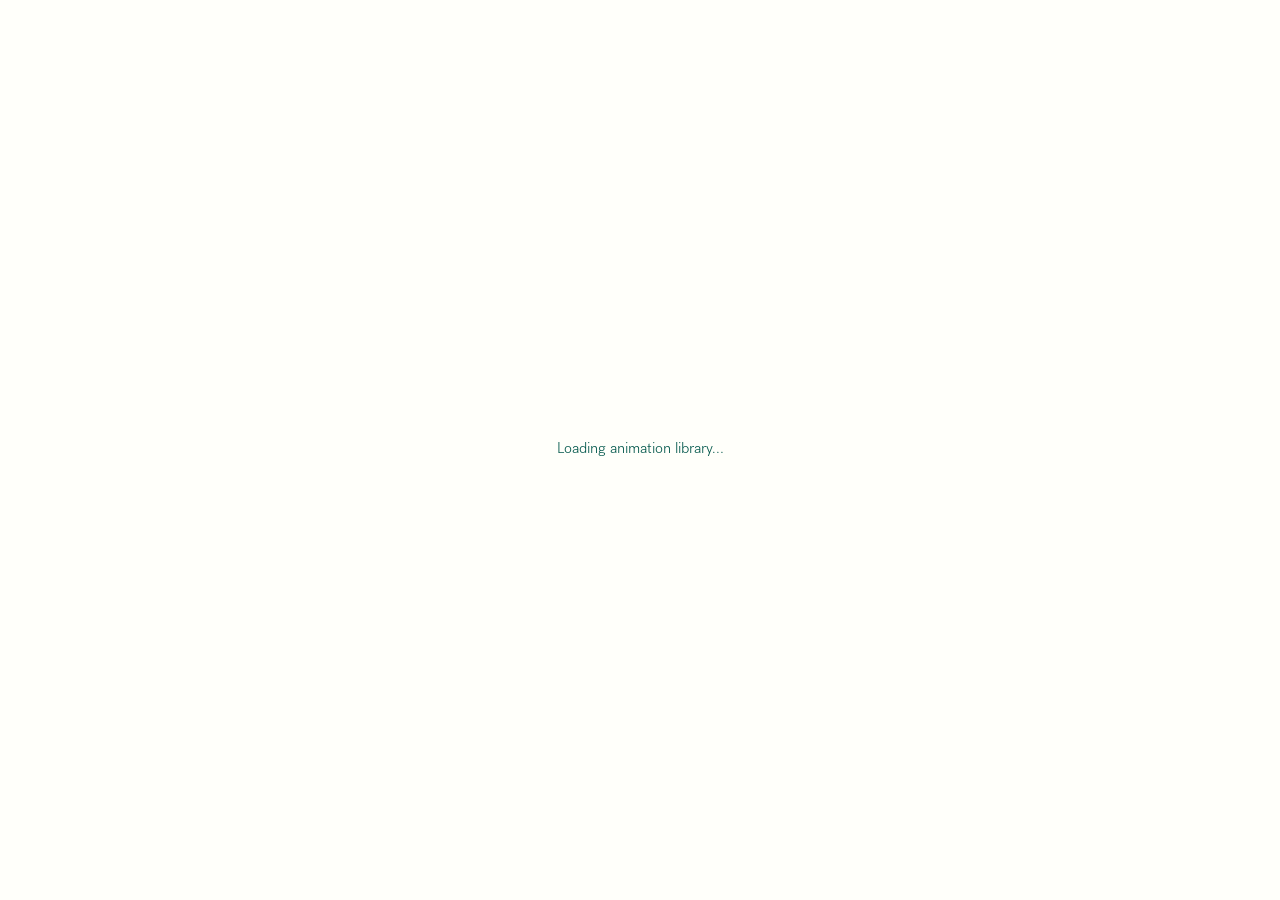
==== index.html @ 6f6d52d4 "Share build 2026-10-29 15:18" ====
<!doctype html>
<html lang="en">
<head>
  <meta charset="utf-8" />
  <meta name="viewport" content="width=device-width, initial-scale=1" />
  <title>Collective Trauma</title>
  <link rel="stylesheet" href="./design-system.css" />
  <style>
    html, body { margin: 0; height: 100%; overflow: hidden; background: var(--color-paper); font-family: var(--font-body); font-weight: 300; color: var(--text); }
    canvas { display: block; touch-action: none; }
    #status { position: fixed; inset: 0; display: grid; place-items: center; color: var(--text); font-size: 15px; }
    #help {
      position: fixed; left: 16px; bottom: 16px; color: var(--text); font-size: 13px; line-height: 1.6;
      background: rgba(255,255,255,0.45); padding: 8px 12px; border-radius: 8px; pointer-events: none;
    }
    #look-hint {
      position: fixed; left: 16px; top: 16px; color: var(--text); font-size: 13px;
      background: rgba(255,255,255,0.6); padding: 6px 12px; border-radius: 8px; pointer-events: none;
    }
    /* Mouse in control: a small reminder top left. Mouse free: a button in the centre. */
    body.cursor-free #look-hint { display: none; }
    #enter {
      position: fixed; inset: 0; display: grid; place-items: center; cursor: pointer;
      background: rgba(255, 255, 250, 0.72); opacity: 0; pointer-events: none; transition: opacity 0.35s ease;
    }
    body.cursor-free #enter { opacity: 1; pointer-events: auto; }
    #reticle {
      position: fixed; left: 50%; top: 50%; width: 6px; height: 6px; margin: -3px 0 0 -3px; border-radius: 50%;
      background: rgba(0,86,74,0.5); pointer-events: none;
    }
    body.cursor-free #reticle { display: none; }
    #fade {
      position: fixed; inset: 0; background: #fffffa; opacity: 0; pointer-events: none;
      transition: opacity 1.2s ease;
    }
    #fade.on { opacity: 1; }
    #end {
      position: fixed; inset: 0; display: grid; place-content: center; justify-items: center; gap: 14px;
      text-align: center; opacity: 0; pointer-events: none; transition: opacity 0.8s ease;
    }
    #end.on { opacity: 1; pointer-events: auto; }
    #end p { margin: 0; font-size: 15px; }
    #end .ds-button { margin-top: 10px; }
    /* Hidden from the moment the doorway fade starts (the pointer is released then) */
    body:has(#fade.on) #enter, body:has(#fade.on) #look-hint, body:has(#fade.on) #help { display: none; }
    #start {
      position: fixed; inset: 0; display: grid; place-content: center; text-align: center; gap: 14px;
      background: radial-gradient(ellipse 60% 34% at 50% 50%, rgba(255,255,250,0.9) 0%, rgba(255,255,250,0.55) 55%, rgba(255,255,250,0) 100%); color: var(--text); transition: opacity 0.6s ease; justify-items: center;
    }
    /* Two equal-width buttons side by side (stacked on narrow screens) */
    #start .start-buttons { margin-top: 10px; display: grid; grid-template-columns: 1fr 1fr; gap: 12px; }
    #start .start-buttons .ds-button { width: 100%; }
    @media (max-width: 480px) { #start .start-buttons { grid-template-columns: 1fr; } }
    #start.hidden { opacity: 0; pointer-events: none; }
    body:has(#status) #look-hint, body:has(#status) #help,
    body:has(#start:not(.hidden)) #look-hint,
    body:has(#start:not(.hidden)) #help { opacity: 0; }
    body:has(#status) #enter, body:has(#start:not(.hidden)) #enter, body.entering #enter { display: none; }
    #help, #look-hint { transition: opacity 0.6s ease; }
    /* Sound toggle, bottom right; above the "Click to enter" veil so it can be clicked there too */
    #sound[hidden] { display: none; }
    #sound { position: fixed; right: 16px; bottom: 16px; z-index: 6; padding: 8px 14px; font-size: 13px; transition: opacity 0.6s ease; }
    body:has(#status) #sound, body:has(#start:not(.hidden)) #sound { opacity: 0; pointer-events: none; }
  </style>
  <script type="module" crossorigin src="./assets/main-BH3FVDWn.js"></script>
  <link rel="modulepreload" crossorigin href="./assets/controls-CJcLrG6O.js">
</head>
<body>
  <div id="status">Loading character…</div>
  <div id="look-hint">Escape to exit</div>
  <div id="enter" data-lock-pointer><button class="ds-button" type="button">Click to enter</button></div>
  <div id="help">Mouse: look · WASD: run · Space: jump</div>
  <div id="start" class="hidden"><h1 class="ds-title">The Civilizational Horizon</h1><div class="start-buttons"><button class="ds-button" type="button" data-mode="full">Begin the journey</button><button class="ds-button" type="button" data-mode="young">For younger players</button></div></div>
  <button id="sound" class="ds-button" type="button" aria-pressed="false">Sound on</button>
  <div id="fade"></div>
  <div id="end"><h1 class="ds-title">The introduction ends here</h1><p id="end-points"></p><p>The next scene is still being built.</p><button class="ds-button" type="button">Begin again</button></div>
</body>
</html>
---- design-system.css ----
/*
 * The Mechanics of Collective Trauma — design system.
 * Tokens plus the two core components: the title and the button.
 * Fonts are declared in fonts/fonts.css.
 */
@import url('fonts/fonts.css');

:root {
  /* Colour */
  --color-ink: #00564a;     /* all text, outlines */
  --color-blush: #ffd5c8;   /* hover / active fill */
  --color-path: #ffe5dd;    /* the walkway */
  --color-paper: #fffffa;   /* background and fog */

  /* Type */
  --font-title: 'Lydian', Georgia, serif;
  --font-body: 'Post Grotesk', 'Helvetica Neue', system-ui, sans-serif;
  --title-size: clamp(30px, 5.5vw, 56px);
  --button-size: 16px;

  /* Shape and motion */
  --radius-pill: 999px;
  --ease: 0.25s ease;

  /* Back-compat names used by the page styles */
  --text: var(--color-ink);
}

/* Title — Lydian, one per screen */
.ds-title {
  margin: 0;
  font-family: var(--font-title);
  font-weight: 400;
  font-size: var(--title-size);
  line-height: 1.1;
  color: var(--color-ink);
  text-wrap: balance;
}

/* Button — light outlined pill on paper; fills blush on hover */
.ds-button {
  padding: 12px 30px;
  border: 1px solid var(--color-ink);
  border-radius: var(--radius-pill);
  background: var(--color-paper);
  color: var(--color-ink);
  font: 300 var(--button-size)/1 var(--font-body);
  letter-spacing: 0.06em;
  cursor: pointer;
  transition: background-color var(--ease), border-color var(--ease);
}
.ds-button:hover,
.ds-button:focus-visible {
  background: var(--color-blush);
  border-color: var(--color-blush);
  color: var(--color-ink);
  outline: none;
}
.ds-button:focus-visible { box-shadow: 0 0 0 2px var(--color-paper), 0 0 0 3px var(--color-ink); }
.ds-button:active { transform: translateY(1px); }

@media (prefers-reduced-motion: reduce) {
  .ds-button { transition: none; }
}
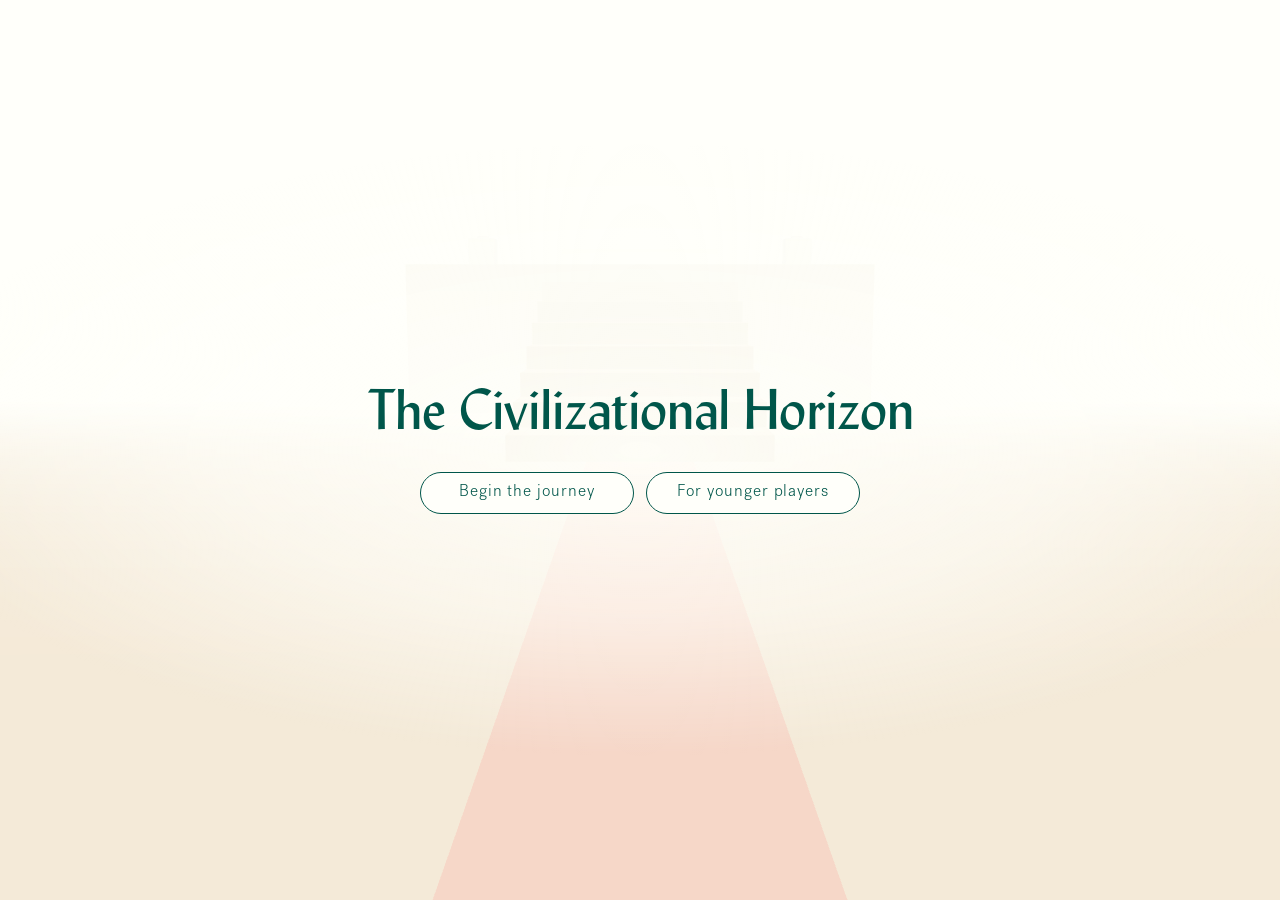
==== commit c453d87a: "Share build 2026-11-01 23:20" ====
--- a/index.html
+++ b/index.html
@@ -62,8 +62,9 @@
     #sound { position: fixed; right: 16px; bottom: 16px; z-index: 6; padding: 8px 14px; font-size: 13px; transition: opacity 0.6s ease; }
     body:has(#status) #sound, body:has(#start:not(.hidden)) #sound { opacity: 0; pointer-events: none; }
   </style>
-  <script type="module" crossorigin src="./assets/main-BH3FVDWn.js"></script>
-  <link rel="modulepreload" crossorigin href="./assets/controls-CJcLrG6O.js">
+  <script type="module" crossorigin src="./assets/main-CEVUDVNZ.js"></script>
+  <link rel="modulepreload" crossorigin href="./assets/lighting-CMDhC0NK.js">
+  <link rel="modulepreload" crossorigin href="./assets/treasure-BP2ZWVvX.js">
 </head>
 <body>
   <div id="status">Loading character…</div>
